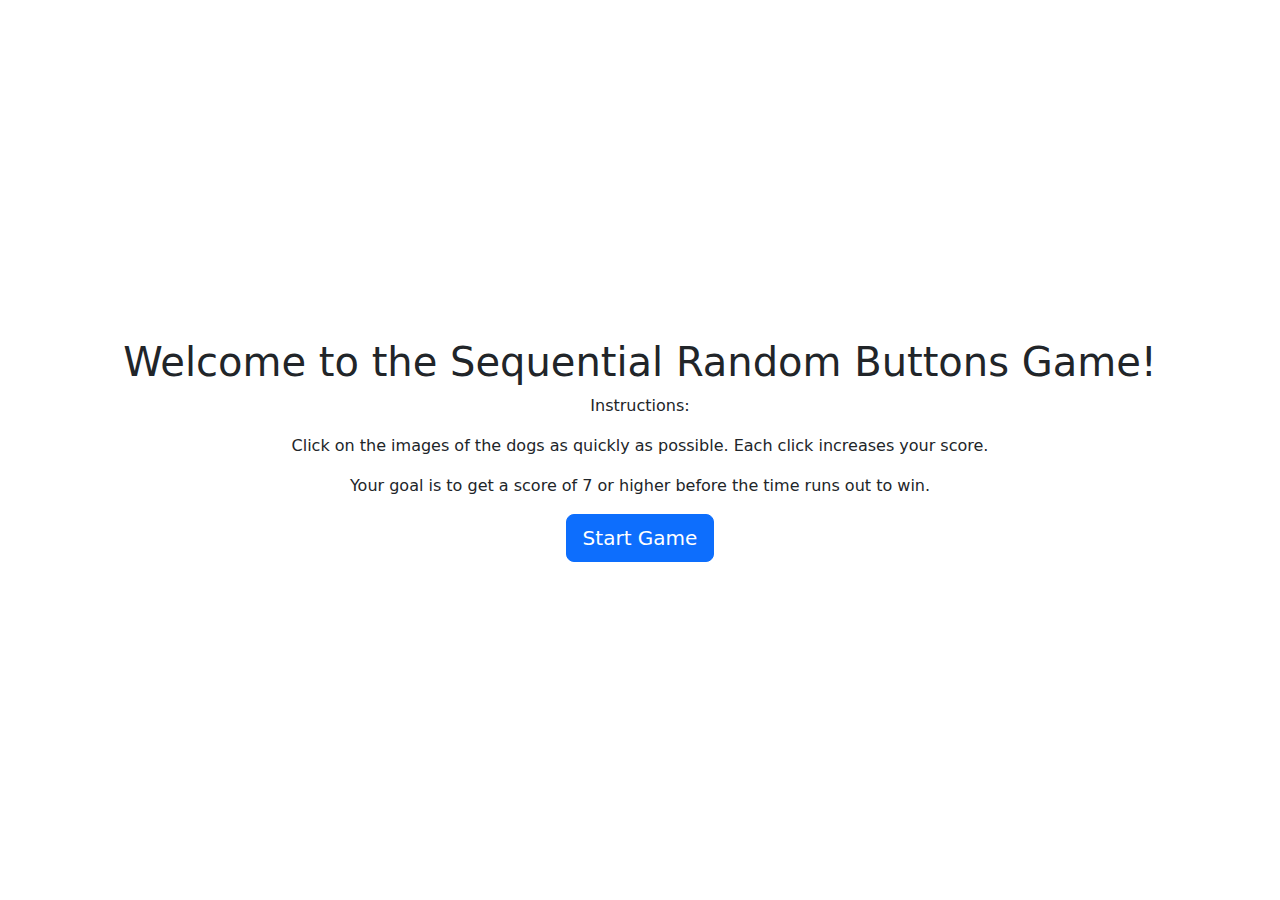
==== index.html @ c9e43b43 "sectionedOff" ====
<!DOCTYPE html>
<html lang="en">
<head>
    <meta charset="UTF-8">
    <meta name="viewport" content="width=device-width, initial-scale=1.0">
    <title>Sequential Random Buttons - Instructions</title>
    <link rel="icon" type="image/x-icon" href="/Pictures/ExtraPictures/OscarFavicon.ico">
    <link href="https://cdn.jsdelivr.net/npm/bootstrap@5.3.0/dist/css/bootstrap.min.css" rel="stylesheet">
    <link rel="stylesheet" href="CSS/index.css">

</head>
<body>
    <div class="container">
        <h1>Welcome to the Sequential Random Buttons Game!</h1>
        <p>Instructions:</p>
        <p>Click on the images of the dogs as quickly as possible. Each click increases your score.</p>
        <p>Your goal is to get a score of 7 or higher before the time runs out to win.</p>
        <a href="game.html" class="btn btn-primary btn-lg">Start Game</a>
    </div>
</body>
</html>
---- CSS/index.css ----
body {
    display: flex;
    justify-content: center;
    align-items: center;
    height: 100vh;
}
.container {
    text-align: center;
}
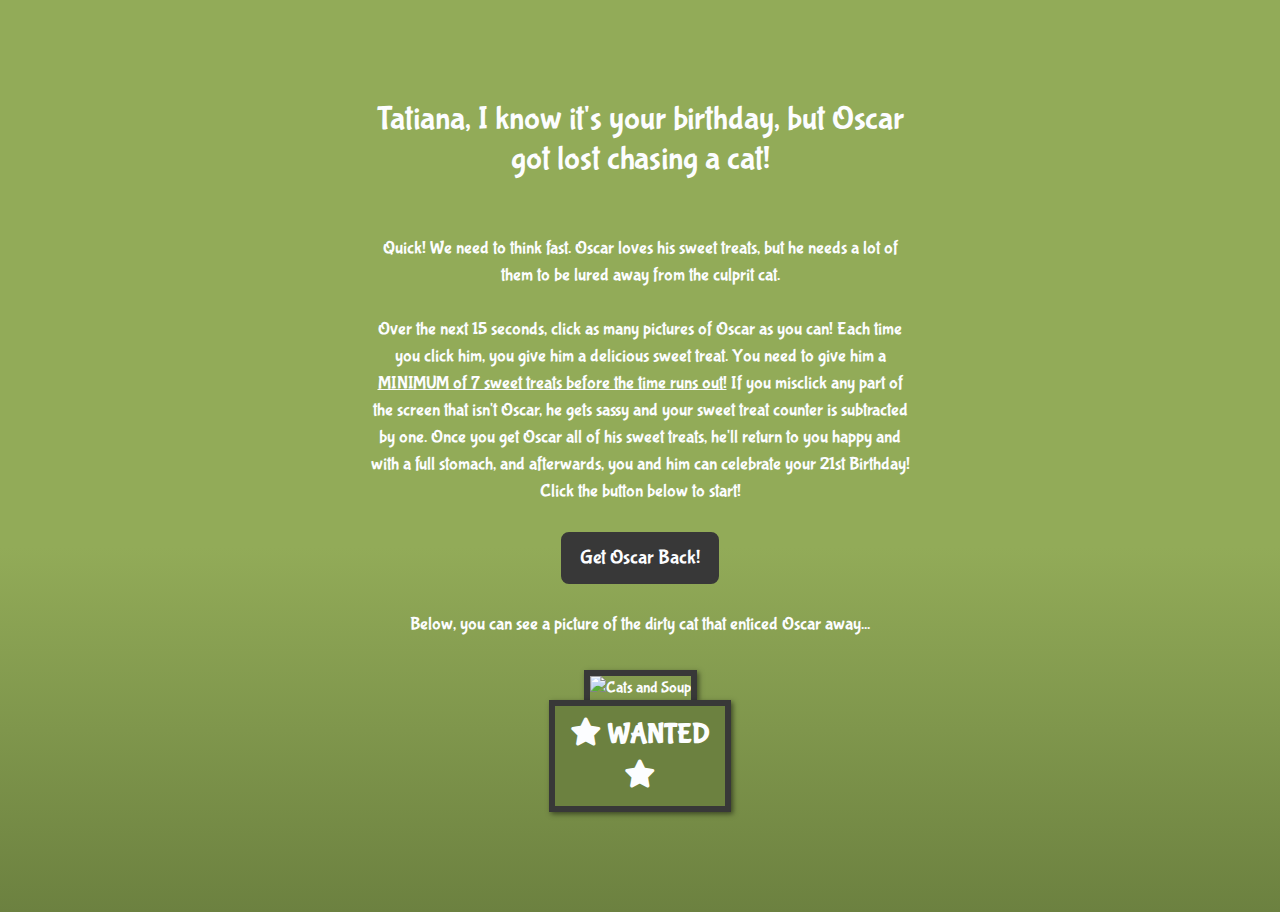
==== commit 1f00bfe9: "wow" ====
--- a/index.html
+++ b/index.html
@@ -1,21 +1,56 @@
 <!DOCTYPE html>
 <html lang="en">
+
 <head>
     <meta charset="UTF-8">
     <meta name="viewport" content="width=device-width, initial-scale=1.0">
-    <title>Sequential Random Buttons - Instructions</title>
+    <title>Tatiana's Birthday</title>
     <link rel="icon" type="image/x-icon" href="/Pictures/ExtraPictures/OscarFavicon.ico">
     <link href="https://cdn.jsdelivr.net/npm/bootstrap@5.3.0/dist/css/bootstrap.min.css" rel="stylesheet">
     <link rel="stylesheet" href="CSS/index.css">
 
+    <link rel="stylesheet" href="https://fonts.googleapis.com/css2?family=Bubblegum+Sans&display=swap">
+    <link href="https://cdnjs.cloudflare.com/ajax/libs/font-awesome/6.0.0-beta3/css/all.min.css" rel="stylesheet">
+
 </head>
+
 <body>
-    <div class="container">
-        <h1>Welcome to the Sequential Random Buttons Game!</h1>
-        <p>Instructions:</p>
-        <p>Click on the images of the dogs as quickly as possible. Each click increases your score.</p>
-        <p>Your goal is to get a score of 7 or higher before the time runs out to win.</p>
-        <a href="game.html" class="btn btn-primary btn-lg">Start Game</a>
+    <div class="container-fluid" style="padding-top:100px; padding-bottom:100px;">
+        <div class="container">
+            <div class="row">
+                <div class="col-md-6 col-12 text-center mx-auto">
+                    <h2>Tatiana, I know it's your birthday, but Oscar got lost chasing a cat!</h2>
+
+                    <p class="pt-5" style="font-size:18px">Quick! We need to think fast. Oscar loves his sweet treats,
+                        but he needs a lot of them to be lured away from the culprit cat.
+                        <br><br>
+                        Over the next 15 seconds, click as many pictures of Oscar as you can! Each time you click him,
+                        you give him a delicious sweet treat. You need to give him a <span
+                            class="font-weight-underline">MINIMUM of 7 sweet treats before the time runs out!</span> If you misclick any part of the screen that isn't Oscar, he gets sassy and your sweet treat counter is subtracted by one. Once
+                        you
+                        get Oscar all of his sweet treats, he'll return to you happy and with a full stomach, and
+                        afterwards, you and him can celebrate your 21st Birthday! Click the button below to start!
+                        <br><br>
+                        <a href="game.html" class="btn btn-lg custom-button">Get Oscar Back!</a>
+                        <br><br>
+                        Below, you can see a picture of the dirty cat that enticed Oscar away...
+                    </p>
+                </div>
+            </div>
+            <div class="row">
+                <div class="col-md-3 col-12 mx-auto text-center pt-3">
+                    <img class="cat-image cat img-fluid" style="width:70%; border-bottom:none;"
+                        src="./Pictures/ExtraPictures/cats+soup.png" alt="Cats and Soup">
+
+                    <div class="wanted-text cat pt-2 pb-2" style="width:70%;"><i class="fas fa-star"></i>
+                        WANTED <i class="fas fa-star"></i>
+                    </div>
+                </div>
+
+            </div>
+        </div>
     </div>
+
 </body>
-</html>
+
+</html>--- a/CSS/index.css
+++ b/CSS/index.css
@@ -1,9 +1,47 @@
 body {
-    display: flex;
-    justify-content: center;
-    align-items: center;
-    height: 100vh;
+    font-family: 'Bubblegum Sans', cursive;
+    color: #FCFDFF;
+    background: linear-gradient(to bottom, #92AB58 60%, #6C8140 100%);
+    height: auto; 
+    overflow-y: auto; /
 }
-.container {
-    text-align: center;
+
+
+h2 {
+    font-family: 'Bubblegum Sans', cursive;
+    font-size: 33px;
+}
+
+/* Wrapper for the cat image and "WANTED" text */
+.wanted-wrapper {
+    position: relative;
+    display: inline-block;
+}
+
+.font-weight-underline{
+    text-decoration: underline;
+}
+
+.cat{
+    border: 6px solid #383838; /* Add a solid border with the specified color */
+    box-shadow: 2px 2px 5px rgba(0, 0, 0, 0.5); /* Add a subtle shadow effect */
+}
+/* Styles for the "WANTED" text */
+.wanted-text {
+    display: inline-block; /* Make the element inline-block */
+    font-size: 28px;
+    font-weight: bold;
+    z-index: 1; /* Ensure text is on top of the image */
+    background-color: #6C8140;
+}
+
+.custom-button{
+    color: #FCFDFF;
+    background-color: #383838;
+    border: 3px solid #383838;
+}
+
+.custom-button:hover{
+    border: 3px solid #383838;
+    color:#383838
 }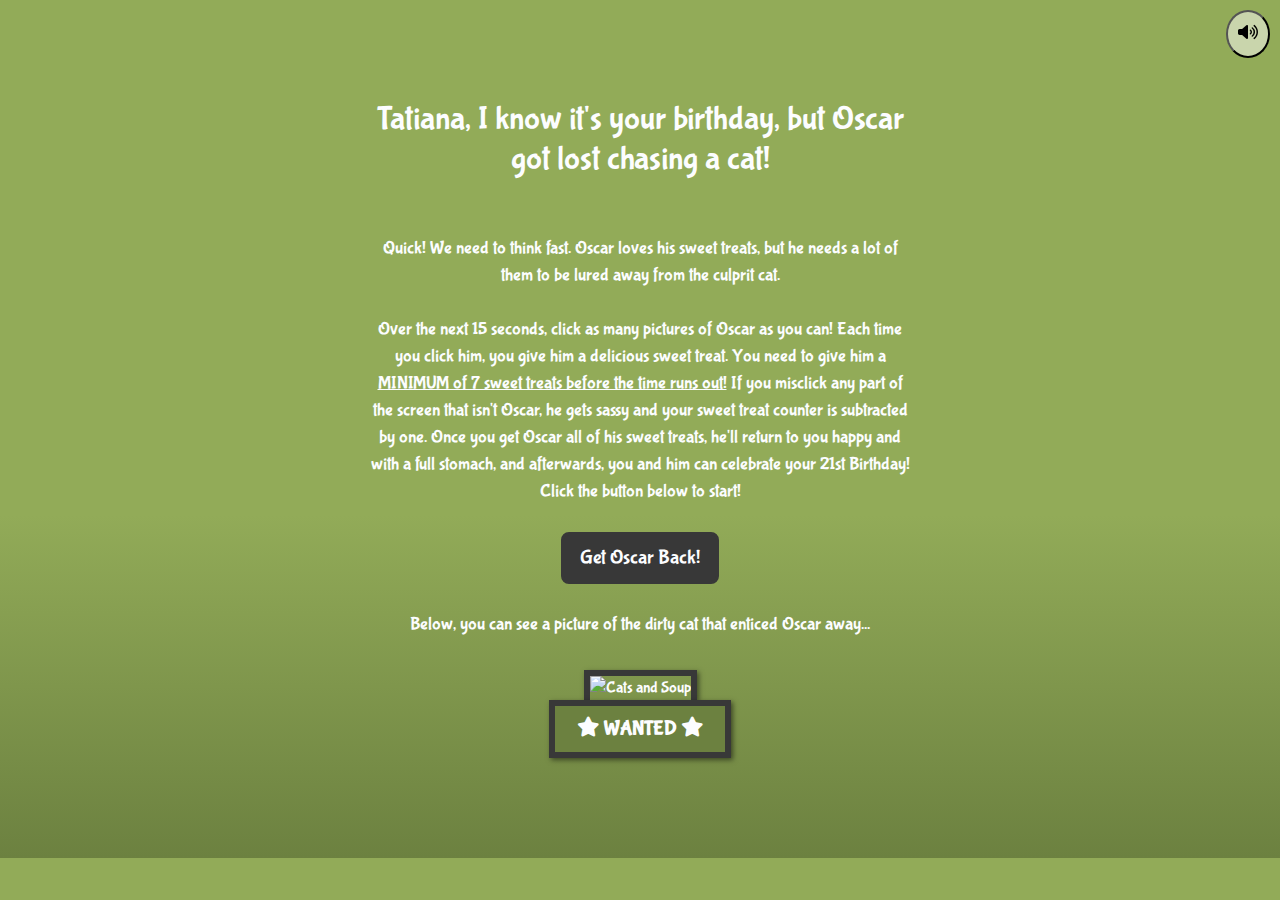
==== commit 427afb00: "nice" ====
--- a/index.html
+++ b/index.html
@@ -15,6 +15,15 @@
 </head>
 
 <body>
+    <audio id="cute-music" autoplay loop>
+        <source src="cute_music.mp3" type="audio/mpeg">
+        Your browser does not support the audio element.
+    </audio>
+    
+    <button id="mute-toggle" onclick="toggleMute()">
+        <i id="mute-icon" class="fas fa-volume-up"></i>
+    </button>
+
     <div class="container-fluid" style="padding-top:100px; padding-bottom:100px;">
         <div class="container">
             <div class="row">
@@ -26,7 +35,9 @@
                         <br><br>
                         Over the next 15 seconds, click as many pictures of Oscar as you can! Each time you click him,
                         you give him a delicious sweet treat. You need to give him a <span
-                            class="font-weight-underline">MINIMUM of 7 sweet treats before the time runs out!</span> If you misclick any part of the screen that isn't Oscar, he gets sassy and your sweet treat counter is subtracted by one. Once
+                            class="font-weight-underline">MINIMUM of 7 sweet treats before the time runs out!</span> If
+                        you misclick any part of the screen that isn't Oscar, he gets sassy and your sweet treat counter
+                        is subtracted by one. Once
                         you
                         get Oscar all of his sweet treats, he'll return to you happy and with a full stomach, and
                         afterwards, you and him can celebrate your 21st Birthday! Click the button below to start!
@@ -51,6 +62,10 @@
         </div>
     </div>
 
+    <!-- Bootstrap JavaScript -->
+    <script src="https://cdn.jsdelivr.net/npm/bootstrap@5.3.0/dist/js/bootstrap.bundle.min.js"></script>
+    <script src="JS/index.js"></script>
+
 </body>
 
 </html>--- a/CSS/index.css
+++ b/CSS/index.css
@@ -1,14 +1,23 @@
 body {
-    font-family: 'Bubblegum Sans', cursive;
+    font-family: 'Bubblegum Sans';
     color: #FCFDFF;
     background: linear-gradient(to bottom, #92AB58 60%, #6C8140 100%);
     height: auto; 
-    overflow-y: auto; /
+    overflow-y: auto; 
 }
 
-
+#mute-toggle {
+    position: fixed;
+    top: 10px;
+    right: 10px;
+    z-index: 9999;
+    background-color: rgba(255, 255, 255, 0.5);
+    padding: 10px;
+    border-radius: 50%;
+    cursor: pointer;
+}
 h2 {
-    font-family: 'Bubblegum Sans', cursive;
+    font-family: 'Bubblegum Sans';
     font-size: 33px;
 }
 
@@ -29,7 +38,7 @@
 /* Styles for the "WANTED" text */
 .wanted-text {
     display: inline-block; /* Make the element inline-block */
-    font-size: 28px;
+    font-size: 20px;
     font-weight: bold;
     z-index: 1; /* Ensure text is on top of the image */
     background-color: #6C8140;
